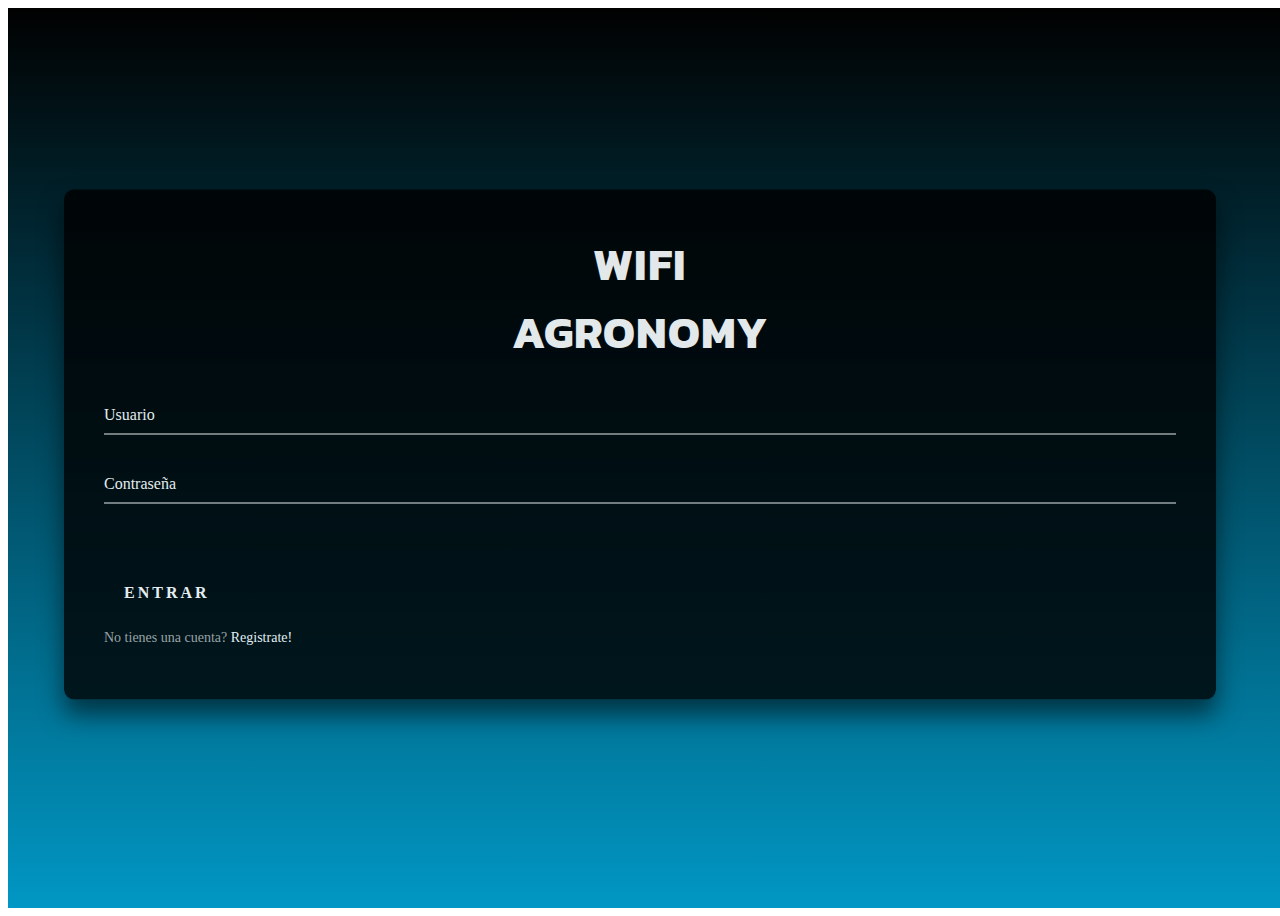
==== index.html @ f3569d65 "first commit" ====
<!DOCTYPE html>
<html lang="en">
<head>
    <meta charset="UTF-8">
    <meta http-equiv="X-UA-Compatible" content="IE=edge">
    <meta name="viewport" content="width=device-width, initial-scale=1.0">
     <!-- Configuración MOVIL -->
     <meta name="theme-color" content="#F0DB4F" />
     <meta name="MobileOptimized" content="width" />
     <meta name="HandhelFriendly" content="true" />
     <!-- //PWA -->
     <link rel="manifest" href="./manifest.json" />
    <link href="https://cdn.jsdelivr.net/npm/bootstrap@5.3.0-alpha3/dist/css/bootstrap.min.css" rel="stylesheet" integrity="sha384-KK94CHFLLe+nY2dmCWGMq91rCGa5gtU4mk92HdvYe+M/SXH301p5ILy+dN9+nJOZ" crossorigin="anonymous">
    <link rel="stylesheet" href="index.css">
    <title>Iniciar Sesión</title>

</head>
<body>
    <div class="contenedor">
        <div class="login-box">
            <p id="nombre">WIFI <br> AGRONOMY</p>
            <form>
              <div class="user-box">
                <input required="" name="" type="text">
                <label>Usuario</label>
              </div>
              <div class="user-box">
                <input required="" name="" type="password">
                <label>Contraseña</label>
              </div>
              <a href="/pages/menu.html">
                <span></span>
                <span></span>
                <span></span>
                <span></span>
                Entrar
              </a>
            </form>
            <p>No tienes una cuenta? <a href="pages/registrar.html" class="a2">Registrate!</a></p>
          </div>  
    </div>
    <script src="script.js"></script>
    <script src="https://cdn.jsdelivr.net/npm/bootstrap@5.3.0-alpha3/dist/js/bootstrap.bundle.min.js" integrity="sha384-ENjdO4Dr2bkBIFxQpeoTz1HIcje39Wm4jDKdf19U8gI4ddQ3GYNS7NTKfAdVQSZe" crossorigin="anonymous"></script>
</body>
</html>
---- index.css ----
@import url('https://fonts.googleapis.com/css2?family=Kanit:ital,wght@1,600&display=swap');
.contenedor {
    background: #0197c4;
    background: -webkit-linear-gradient(bottom, #0197c4, #010101);
    background: -moz-linear-gradient(bottom, #0197c4, #010101);
    background: linear-gradient(to top, #0197c4, #010101);
    width: 100vw;
    height: 100vh;
}

#nombre{
    font-family: 'Kanit', sans-serif;
    font-size: 5vh;
}
.login-box {
    opacity: .89;
    position: absolute;
    top: 50%;
    left: 50%;
    width: 90vw;
    padding: 40px;
    margin: 20px auto;
    transform: translate(-50%, -55%);
    background: rgba(0,0,0,.9);
    box-sizing: border-box;
    box-shadow: 0 15px 25px rgba(0,0,0,.6);
    border-radius: 10px;
  }
  
  .login-box p:first-child {
    margin: 0 0 30px;
    padding: 0;
    color: #fff;
    text-align: center;
    font-size: 1.5rem;
    font-weight: bold;
    letter-spacing: 1px;
  }
  
  .login-box .user-box {
    position: relative;
  }
  
  .login-box .user-box input {
    width: 100%;
    padding: 10px 0;
    font-size: 16px;
    color: #fff;
    margin-bottom: 30px;
    border: none;
    border-bottom: 1px solid #fff;
    outline: none;
    background: transparent;
  }
  
  .login-box .user-box label {
    position: absolute;
    top: 0;
    left: 0;
    padding: 10px 0;
    font-size: 16px;
    color: #fff;
    pointer-events: none;
    transition: .5s;
  }
  
  .login-box .user-box input:focus ~ label,
  .login-box .user-box input:valid ~ label {
    top: -20px;
    left: 0;
    color: #fff;
    font-size: 12px;
  }
  
  .login-box form a {
    position: relative;
    display: inline-block;
    padding: 10px 20px;
    font-weight: bold;
    color: #fff;
    font-size: 16px;
    text-decoration: none;
    text-transform: uppercase;
    overflow: hidden;
    transition: .5s;
    margin-top: 40px;
    letter-spacing: 3px
  }
  
  .login-box a:hover {
    background: #fff;
    color: #272727;
    border-radius: 5px;
  }
  
  .login-box a span {
    position: absolute;
    display: block;
  }
  
  .login-box a span:nth-child(1) {
    top: 0;
    left: -100%;
    width: 100%;
    height: 2px;
    background: linear-gradient(90deg, transparent, #0197c4);
    animation: btn-anim1 1.5s linear infinite;
  }
  
  @keyframes btn-anim1 {
    0% {
      left: -100%;
    }
  
    50%,100% {
      left: 100%;
    }
  }
  
  .login-box a span:nth-child(2) {
    top: -100%;
    right: 0;
    width: 2px;
    height: 100%;
    background: linear-gradient(180deg, transparent, #0197c4);
    animation: btn-anim2 1.5s linear infinite;
    animation-delay: .375s
  }
  
  @keyframes btn-anim2 {
    0% {
      top: -100%;
    }
  
    50%,100% {
      top: 100%;
    }
  }
  
  .login-box a span:nth-child(3) {
    bottom: 0;
    right: -100%;
    width: 100%;
    height: 2px;
    background: linear-gradient(270deg, transparent, #0197c4);
    animation: btn-anim3 1.5s linear infinite;
    animation-delay: .75s
  }
  
  @keyframes btn-anim3 {
    0% {
      right: -100%;
    }
  
    50%,100% {
      right: 100%;
    }
  }
  
  .login-box a span:nth-child(4) {
    bottom: -100%;
    left: 0;
    width: 2px;
    height: 100%;
    background: linear-gradient(360deg, transparent, #0197c4);
    animation: btn-anim4 1.5s linear infinite;
    animation-delay: 1.125s
  }
  
  @keyframes btn-anim4 {
    0% {
      bottom: -100%;
    }
  
    50%,100% {
      bottom: 100%;
    }
  }
  
  .login-box p:last-child {
    color: #aaa;
    font-size: 14px;
  }
  
  .login-box a.a2 {
    color: #fff;
    text-decoration: none;
  }
  
  .login-box a.a2:hover {
    background: transparent;
    color: #aaa;
    border-radius: 5px;
  }
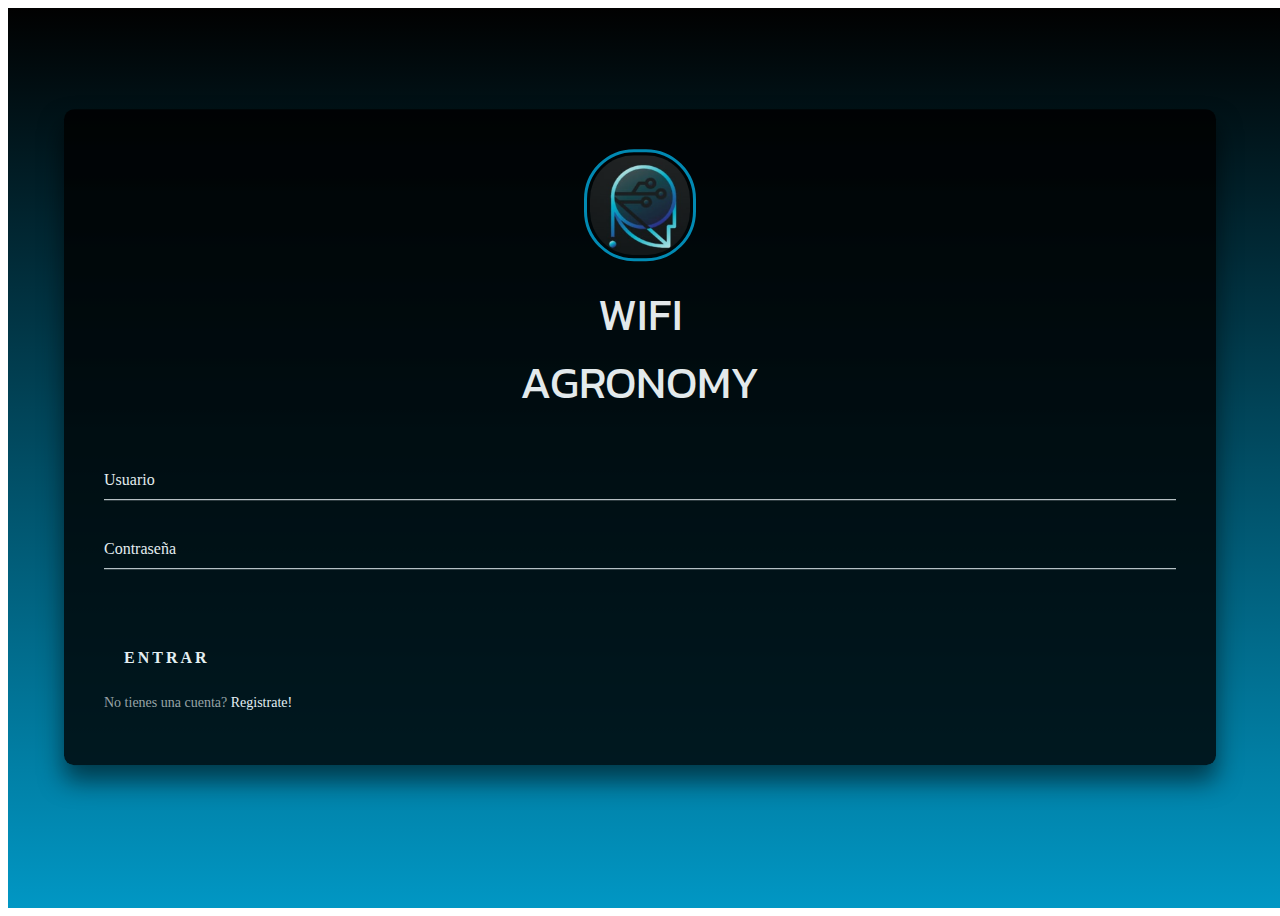
==== commit 344c7fcf: "first commit" ====
--- a/index.html
+++ b/index.html
@@ -17,7 +17,8 @@
 </head>
 <body>
     <div class="contenedor">
-        <div class="login-box">
+        <div  class="login-box">
+         <center> <img id="img" src="img/logo.png" alt=""></center>
             <p id="nombre">WIFI <br> AGRONOMY</p>
             <form>
               <div class="user-box">
@@ -28,7 +29,7 @@
                 <input required="" name="" type="password">
                 <label>Contraseña</label>
               </div>
-              <a href="/pages/menu.html">
+              <a href="pages/menu.html">
                 <span></span>
                 <span></span>
                 <span></span>
--- a/index.css
+++ b/index.css
@@ -6,11 +6,25 @@
     background: linear-gradient(to top, #0197c4, #010101);
     width: 100vw;
     height: 100vh;
+   
 }
 
+#img{
+  width: 100px;
+  height: 100px;
+  border-radius: 50px;
+  border: 3px solid #0197c4;
+  z-index: 1;
+  padding: 3px;
+
+  
+}
 #nombre{
+    text-align: center;
     font-family: 'Kanit', sans-serif;
     font-size: 5vh;
+    color: white;
+    margin-top: 15px;
 }
 .login-box {
     opacity: .89;
